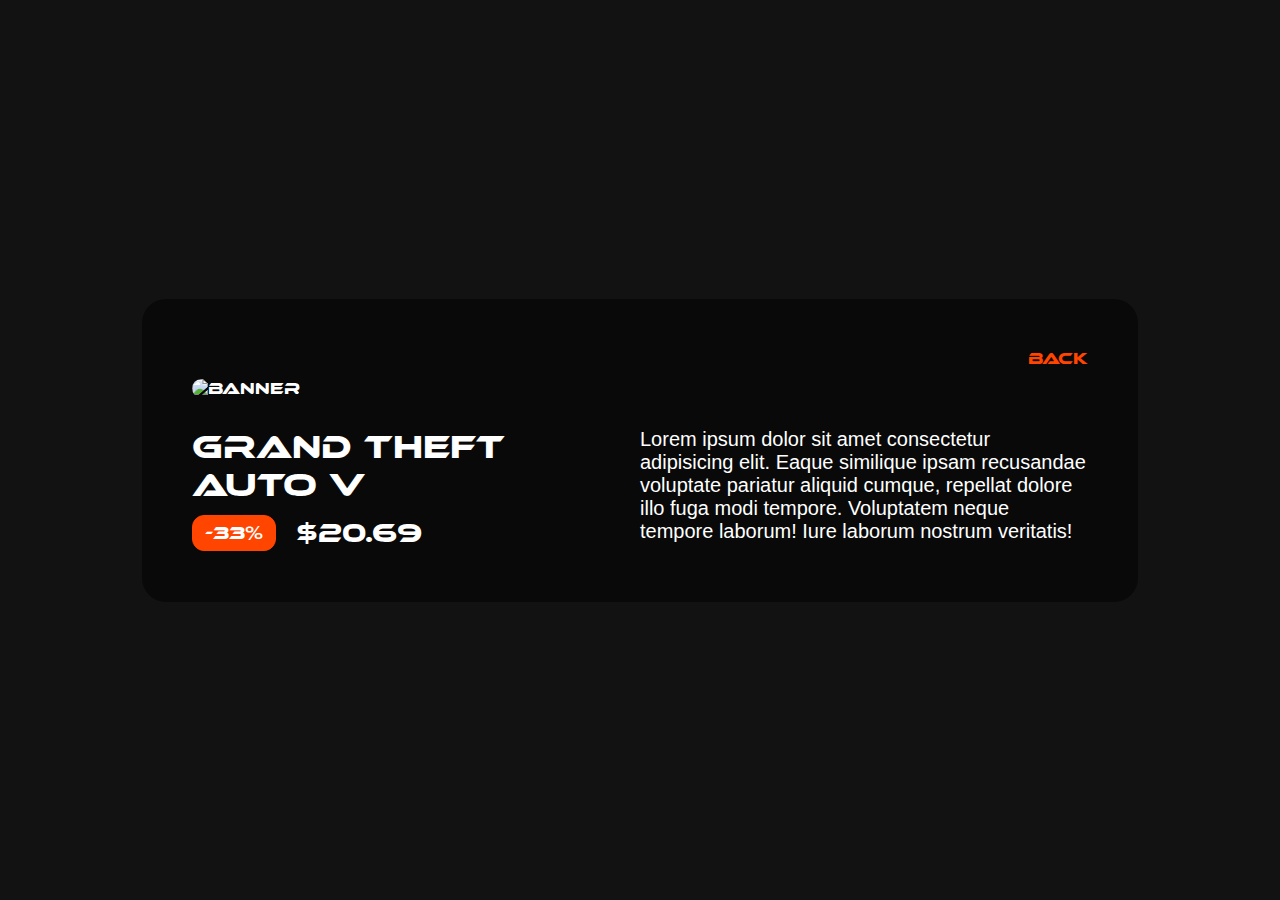
==== pages/game.html @ 6715556e "feat: Landing page touches" ====
<!DOCTYPE html>
<html lang="en">
  <head>
    <meta charset="UTF-8" />
    <meta name="viewport" content="width=device-width, initial-scale=1.0" />
    <title>Svijet Igrica - Igra</title>
    <link rel="stylesheet" href="/pages/games.css" />
    <link rel="stylesheet" href="/index.css" />

    <script src="game.js" defer type="module"></script>

    <script
      src="https://kit.fontawesome.com/1ca3f60fec.js"
      crossorigin="anonymous"
      defer
    ></script>
  </head>
  <body>
    <main>
      <section id="games-tab">
        <a href="../index.html" id="back-button">
          Back
        </a>
        <img src="https://placehold.co/600x400" alt="banner" id="game-splash"/>
        <div class="games-container">
          <div class="games-inner-container">
            <h3 id="game-title">Grand Theft Auto V</h3>
            <div class="content-item">
              <p class="off-deal" id="game-discount">-33%</i></p>
              <p class="price" id="game-price"><span>$</span>20.69</p>
            </div>
          </div>
          <div class="games-inner-container">
            <p id="game-description">Lorem ipsum dolor sit amet consectetur adipisicing elit. Eaque similique ipsam recusandae voluptate pariatur aliquid cumque, repellat dolore illo fuga modi tempore. Voluptatem neque tempore laborum! Iure laborum nostrum veritatis!</p>
          </div>
        </div>
      </section>
    </main>
  </body>
</html>
---- pages/games.css ----
:root {
  --color-main: aqua;
  --color-accent: orangered;
  --color-secondary: rgb(116, 116, 116);
  --bg-gradient: linear-gradient(80deg, black, transparent);
  --bg-main: #121212;
}

* {
  color-scheme: dark;
  margin: 0;
  padding: 0;
  font-family: "Modern Font", sans-serif;
  scroll-behavior: smooth;
}

body {
  overflow-x: hidden;
}

a {
  text-decoration: none;
  color: inherit;
}

main {
  height: 100vh;
  display: flex;
  justify-content: center;
  align-items: center;
}

#back-button {
  color: var(--color-accent);
  float: right;
  transition: color 0.2s ease;
}

#back-button:hover {
  color: var(--color-main);
}

#games-tab {
  width: 70vw;
  padding: 50px;
  margin: 0 auto;
  overflow: hidden;
  background-color: rgba(0, 0, 0, 0.5);
  border-radius: 24px;
}

#games-tab img {
  width: 100%;
  height: 50vh;
  margin-top: 30px;
  object-fit: cover;
  border-radius: 16px;
}

#games-tab h3 {
  font-size: 32px;
  font-weight: 100;
}

#games-tab .games-container {
  display: flex;
  justify-content: space-between;
  align-items: flex-start;
  margin-top: 30px;
}

#games-tab .games-container .games-inner-container {
  width: 50%;
}

#game-description {
  font-family: Arial, Helvetica, sans-serif;
  font-size: 20px;
}
---- index.css ----
/* Font Face */
@font-face {
  font-family: "Modern Font";
  src: url("fonts/ethnocentric/ethnocentric rg.otf") format("opentype");
  font-weight: normal;
  font-style: normal;
}

/* CSS Variables */
:root {
  --color-main: aqua;
  --color-accent: orangered;
  --color-secondary: rgb(116, 116, 116);
  --bg-gradient: linear-gradient(80deg, black, transparent);
  --bg-main: #121212;
}

/* Reset and Body */
* {
  color-scheme: dark;
  margin: 0;
  padding: 0;
  font-family: "Modern Font", sans-serif;
  scroll-behavior: smooth;
}

body {
  overflow-x: hidden;
}

a {
  text-decoration: none;
  color: inherit;
}

/* Header and Navigation */
header {
  display: flex;
  justify-content: center;
  align-items: center;
  width: 100vw;
  height: 70px;
  position: fixed;
  z-index: 100;
  padding-top: 10px;
}

nav {
  width: 70vw;
  height: 100%;
  display: flex;
  justify-content: space-between;
  align-items: center;
  padding: 0 50px;
  background: rgba(0, 0, 0, 0.4);
  border-radius: 16px;
  box-shadow: 0 4px 30px rgba(0, 0, 0, 0.1);
  backdrop-filter: blur(5px);
  -webkit-backdrop-filter: blur(10px);
  border: 1px solid rgba(0, 0, 0, 0.8);
}

nav h2 {
  font-weight: 100;
  color: var(--color-main);
  font-size: 18px;
  cursor: pointer;
}

nav .icons {
  display: flex;
  justify-content: end;
  align-items: center;
  gap: 20px;
}

nav .icons i {
  color: var(--color-main);
  transition: all 0.3s ease;
  cursor: pointer;
}

nav .icons i:hover {
  color: white;
}

.inner-container-width {
  width: 70vw;
  margin: 0 auto;
}

/* Hero Section */
#hero {
  width: 100vw;
  height: 70vh;
  overflow: hidden;
  position: relative;
}

#hero img {
  width: 100%;
  height: 100%;
  filter: opacity(0.7);
  z-index: -50;
  position: absolute;
  top: 0;
  left: 0;
  object-fit: cover;
  opacity: 1;
  transition: all 0.3s ease;
}

#information {
  display: flex;
  align-items: center;
  height: 100%;
  opacity: 1;
  transition: all 0.3s ease;
}

#information .content {
  width: 50%;
  z-index: 10;
  margin-left: 15vw;
  display: flex;
  flex-direction: column;
  gap: 10px;
}

#information h3 {
  color: var(--color-main);
  font-size: 46px;
  font-weight: 100;
  position: relative;
  text-shadow: 5px 10px 10px black;
}

.content-item {
  display: flex;
  justify-content: left;
  align-items: center;
  margin-top: 10px;
  gap: 20px;
}

.content-item .off-deal {
  color: white;
  font-size: 18px;
  background-color: var(--color-accent);
  padding: 6px 12px;
  border: 1px solid var(--color-accent);
  border-radius: 12px;
  display: inline-block;
}

.content-item .price {
  font-size: 26px;
  display: flex;
  justify-content: center;
  align-items: center;
}
.content-item .price span {
  font-size: 32px;
}

.btn {
  font-size: 16px;
  padding: 10px 16px;
  border-radius: 12px;
  cursor: pointer;
  transition: all 0.3s ease;
}

.btn:hover {
  transform: scale(1.05);
}

.btn-primary {
  background-color: var(--color-accent);
  border: 1px solid var(--color-accent);
}

.btn-secondary {
  background-color: var(--color-secondary);
  border: 1px solid var(--color-secondary);
}

/* Hero Gradient Overlay */
.hero-gradient {
  background: var(--bg-gradient);
  width: 100%;
  height: 100%;
  position: absolute;
  top: 0;
  left: 0;
}

.shape-divide {
  position: absolute;
  bottom: 0;
  left: 0;
  width: 100%;
  overflow: hidden;
  line-height: 0;
  transform: rotate(180deg);
}

.shape-divide svg {
  position: relative;
  display: block;
  width: calc(300% + 1.3px);
  height: 230px;
}

.shape-divide .shape-fill {
  fill: var(--bg-main);
}

/* Hero Selection */
#hero-selection {
  width: 300px;
  height: 100px;
  position: absolute;
  bottom: 20px;
  right: 50%;
  transform: translateX(50%);
  display: flex;
  justify-content: center;
  align-items: center;
  gap: 10px;
}

#hero-selection div {
  width: 40px;
  height: 10px;
  border-radius: 32px;
  background-color: white;
  cursor: pointer;
  transition: all 0.3s ease;
}

#hero-selection div:hover,
#hero-selection .active {
  transform: scale(1.1);
  background-color: var(--color-main);
}

/* Games section */

#games-collection {
  display: grid;
  grid-template-columns: repeat(auto-fill, minmax(400px, 1fr));
  gap: 30px;
  margin-top: 10px;
  margin-bottom: 100px;
}

#games-collection a {
  cursor: pointer;
  width: fit-content;
  max-width: 400px;
  margin: 0 auto;
}

#games-collection a:hover .game-splash {
  transform: scale(1.05);
}

#games-collection a:hover .game-splash p {
  opacity: 0;
}

#games-collection a .game-splash {
  position: relative;
  overflow: hidden;
  border-radius: 12px;
  width: 100%;
  height: auto;
  display: flex;
  align-items: center;
  height: 200px;
  transition: all 0.3s ease;
}

#games-collection .game-splash img {
  width: 100%;
  height: 100%;
  object-fit: cover;
  z-index: -10;
  overflow: hidden;
  border-radius: 12px;
}

#games-collection .game-splash p {
  position: absolute;
  bottom: 0;
  right: 0;
  z-index: 20;
  color: white;
  font-size: 18px;
  background-color: var(--color-accent);
  padding: 6px 12px;
  border: 1px solid var(--color-accent);
  border-radius: 12px;
  display: inline-block;
  transition: all 0.2s ease;
}

#games-collection a .game-container {
  width: 100%;
  display: flex;
  justify-content: space-between;
  align-items: center;
  margin-top: 10px;
}

#games-collection a .game-container .game-name {
  flex-grow: 1;
  white-space: nowrap;
  overflow: hidden;
  text-overflow: ellipsis;
}

#games-collection a .game-container .game-price {
  text-align: right;
  flex: 0 0 auto;
  display: flex;
  justify-content: end;
  align-items: center;
  font-size: 20px;
  gap: 5px;
  color: aqua;
}

#games-collection a .game-container p {
  white-space: nowrap;
  overflow: hidden;
  text-overflow: ellipsis;
  width: 200px;
}

#games-collection a .game-container p span {
  font-size: 26px;
}

/* FOOTER */

footer {
  width: 100vw;
  display: flex;
  justify-content: center;
  align-items: center;
  background-color: black;
  padding: 30px 0;
}

footer p span {
  color: var(--color-main);
}

@media screen and (max-width: 1600px) {
  #information .content {
    margin-left: 5vw;
  }
  .inner-container-width {
    width: 90vw;
  }
}

@media screen and (max-width: 1280px) {
  #games-collection {
    grid-template-columns: repeat(2, 2fr);
  }
}

@media screen and (max-width: 800px) {
  #information .content {
    width: 70%;
    margin-bottom: 30px;
  }

  #information h3 {
    font-size: 24px;
  }

  #information .content p {
    font-size: 12px;
  }

  #information .content-item .off-deal {
    font-size: 12px;
    padding: 4px 8px;
  }

  #information .content-item .price {
    font-size: 20px;
  }

  #information .content-item .price span {
    font-size: 28px;
  }

  #information .content-button {
    display: flex;
    justify-content: center;
    align-items: center;
    gap: 10px;
    flex-direction: column;
  }

  #information .content-item .btn {
    font-size: 12px;
    padding: 8px 12px;
    border-radius: 12px;
    width: 100%;
  }

  #games-collection {
    grid-template-columns: repeat(auto-fill, minmax(300px, 1fr));
  }

  #games-collection div {
    max-width: 300px;
  }

  footer {
    font-size: 12px;
  }
}
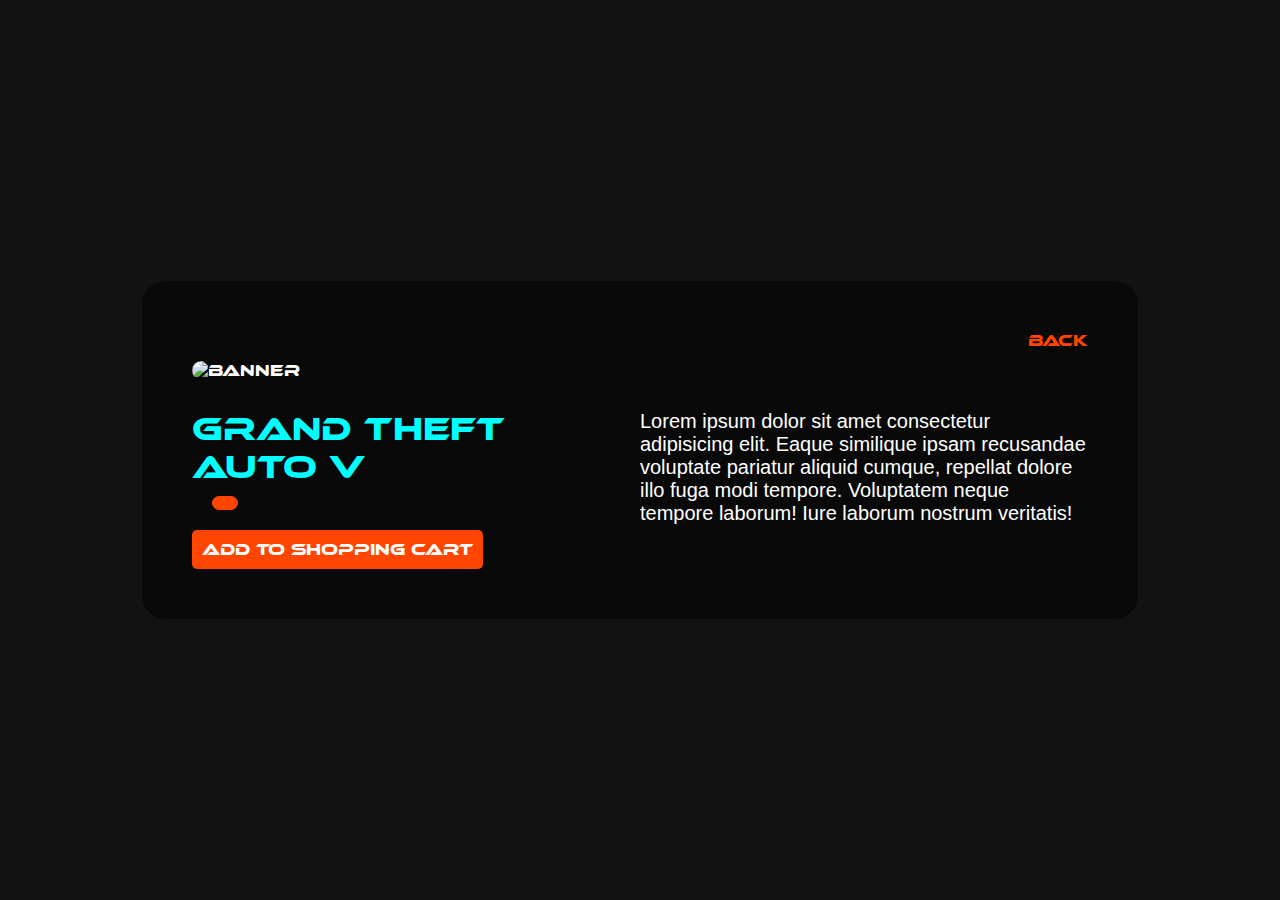
==== commit 4c04ba11: "finalized site" ====
--- a/pages/game.html
+++ b/pages/game.html
@@ -18,23 +18,27 @@
   <body>
     <main>
       <section id="games-tab">
-        <a href="../index.html" id="back-button">
-          Back
-        </a>
-        <img src="https://placehold.co/600x400" alt="banner" id="game-splash"/>
+        <a href="../index.html" id="back-button"> Back </a>
+        <img src="https://placehold.co/600x400" alt="banner" id="game-splash" />
         <div class="games-container">
           <div class="games-inner-container">
-            <h3 id="game-title">Grand Theft Auto V</h3>
+            <h3 id="game-title" style="color: var(--color-main);">Grand Theft Auto V</h3>
             <div class="content-item">
-              <p class="off-deal" id="game-discount">-33%</i></p>
-              <p class="price" id="game-price"><span>$</span>20.69</p>
+              <p class="price">
+                <span id="original-price"></span>
+                <p class="off-deal" id="game-discount"></p>
+              </p>
             </div>
+            <span id="discounted-price"></span>
+            <p class="buy">Add to shopping cart</p>
           </div>
           <div class="games-inner-container">
-            <p id="game-description">Lorem ipsum dolor sit amet consectetur adipisicing elit. Eaque similique ipsam recusandae voluptate pariatur aliquid cumque, repellat dolore illo fuga modi tempore. Voluptatem neque tempore laborum! Iure laborum nostrum veritatis!</p>
+            <p id="game-description">
+              Lorem ipsum dolor sit amet consectetur adipisicing elit. Eaque similique ipsam recusandae voluptate pariatur aliquid cumque, repellat dolore illo fuga modi tempore. Voluptatem neque tempore laborum! Iure laborum nostrum veritatis!
+            </p>
           </div>
         </div>
       </section>
     </main>
   </body>
-</html>
+</html>--- a/pages/games.css
+++ b/pages/games.css
@@ -77,3 +77,97 @@
   font-family: Arial, Helvetica, sans-serif;
   font-size: 20px;
 }
+
+.buy {
+  background-color: var(--color-accent);
+  width: fit-content;
+  padding: 10px;
+  cursor: pointer;
+  border-radius: 5px;
+  margin-top: 20px;
+}
+
+#original-price {
+  font-size: 22px;
+  color: white;
+  text-decoration: line-through;
+}
+
+#discounted-price {
+  font-size: 22px;
+}
+
+
+@media (max-width: 768px) {
+  main {
+    margin: 0;
+    padding: 0;
+    height: auto;
+    display: flex;
+    flex-direction: column;
+    align-items: center;
+  }
+
+  #games-tab {
+    width: 90vw;
+    padding: 20px;
+  }
+
+  #games-tab img {
+    width: 100%;
+    height: auto;
+    margin-top: 20px;
+    border-radius: 12px;
+  }
+
+  #games-tab .games-container {
+    flex-direction: column;
+    align-items: center;
+    text-align: center;
+  }
+
+  #games-tab .games-container .games-inner-container {
+    width: 100%;
+    margin-top: 20px;
+  }
+
+  #games-tab #game-title {
+    font-size: 28px !important;
+    margin-top: 10px;
+  }
+
+  .price {
+    display: flex;
+    flex-direction: column;
+    align-items: center;
+    gap: 5px;
+  }
+
+  #original-price {
+    font-size: medium;
+  }
+
+  #discounted-price {
+    font-size: x-large;
+    font-weight: bold;
+    color: var(--color-accent);
+    float: left;
+  }
+
+  .buy {
+    display: block;
+    text-align: center;
+    width: fit-content;
+    font-size: 15px;
+    font-weight: bold;
+    background-color: var(--color-accent);
+    border-radius: 5px;
+    margin-top: 40px;
+  }
+
+  #game-description {
+    text-align: center;
+    font-size: 18px;
+    padding: 10px;
+  }
+}
--- a/index.css
+++ b/index.css
@@ -22,6 +22,12 @@
   padding: 0;
   font-family: "Modern Font", sans-serif;
   scroll-behavior: smooth;
+  caret-color: transparent;
+}
+
+::selection {
+  background-color: transparent;
+  color: white;
 }
 
 body {
@@ -65,6 +71,7 @@
   color: var(--color-main);
   font-size: 18px;
   cursor: pointer;
+  
 }
 
 nav .icons {
@@ -87,6 +94,7 @@
 .inner-container-width {
   width: 70vw;
   margin: 0 auto;
+  padding-bottom: 130px;
 }
 
 /* Hero Section */
@@ -193,6 +201,7 @@
   position: absolute;
   top: 0;
   left: 0;
+  user-select: none;
 }
 
 .shape-divide {
@@ -247,7 +256,8 @@
 
 /* Games section */
 
-#games-collection {
+#games-collection,
+#weekly-games-collection {
   display: grid;
   grid-template-columns: repeat(auto-fill, minmax(400px, 1fr));
   gap: 30px;
@@ -255,22 +265,26 @@
   margin-bottom: 100px;
 }
 
-#games-collection a {
+#games-collection a,
+#weekly-games-collection a {
   cursor: pointer;
   width: fit-content;
   max-width: 400px;
   margin: 0 auto;
 }
 
-#games-collection a:hover .game-splash {
+#games-collection a:hover .game-splash,
+#weekly-games-collection a:hover .game-splash {
   transform: scale(1.05);
 }
 
-#games-collection a:hover .game-splash p {
+#games-collection a:hover .game-splash p,
+#weekly-games-collection a:hover .game-splash p {
   opacity: 0;
 }
 
-#games-collection a .game-splash {
+#games-collection a .game-splash,
+#weekly-games-collection a .game-splash {
   position: relative;
   overflow: hidden;
   border-radius: 12px;
@@ -282,7 +296,8 @@
   transition: all 0.3s ease;
 }
 
-#games-collection .game-splash img {
+#games-collection .game-splash img,
+#weekly-games-collection .game-splash img {
   width: 100%;
   height: 100%;
   object-fit: cover;
@@ -291,7 +306,8 @@
   border-radius: 12px;
 }
 
-#games-collection .game-splash p {
+#games-collection .game-splash p,
+#weekly-games-collection .game-splash p {
   position: absolute;
   bottom: 0;
   right: 0;
@@ -306,7 +322,8 @@
   transition: all 0.2s ease;
 }
 
-#games-collection a .game-container {
+#games-collection a .game-container,
+#weekly-games-collection a .game-container {
   width: 100%;
   display: flex;
   justify-content: space-between;
@@ -314,14 +331,16 @@
   margin-top: 10px;
 }
 
-#games-collection a .game-container .game-name {
+#games-collection a .game-container .game-name,
+#weekly-games-collection a .game-container .game-name {
   flex-grow: 1;
   white-space: nowrap;
   overflow: hidden;
   text-overflow: ellipsis;
 }
 
-#games-collection a .game-container .game-price {
+#games-collection a .game-container .game-price,
+#weekly-games-collection a .game-container .game-price {
   text-align: right;
   flex: 0 0 auto;
   display: flex;
@@ -332,14 +351,16 @@
   color: aqua;
 }
 
-#games-collection a .game-container p {
+#games-collection a .game-container p,
+#weekly-games-collection a .game-container p {
   white-space: nowrap;
   overflow: hidden;
   text-overflow: ellipsis;
   width: 200px;
 }
 
-#games-collection a .game-container p span {
+#games-collection a .game-container p span,
+#weekly-games-collection a .game-container p span {
   font-size: 26px;
 }
 
